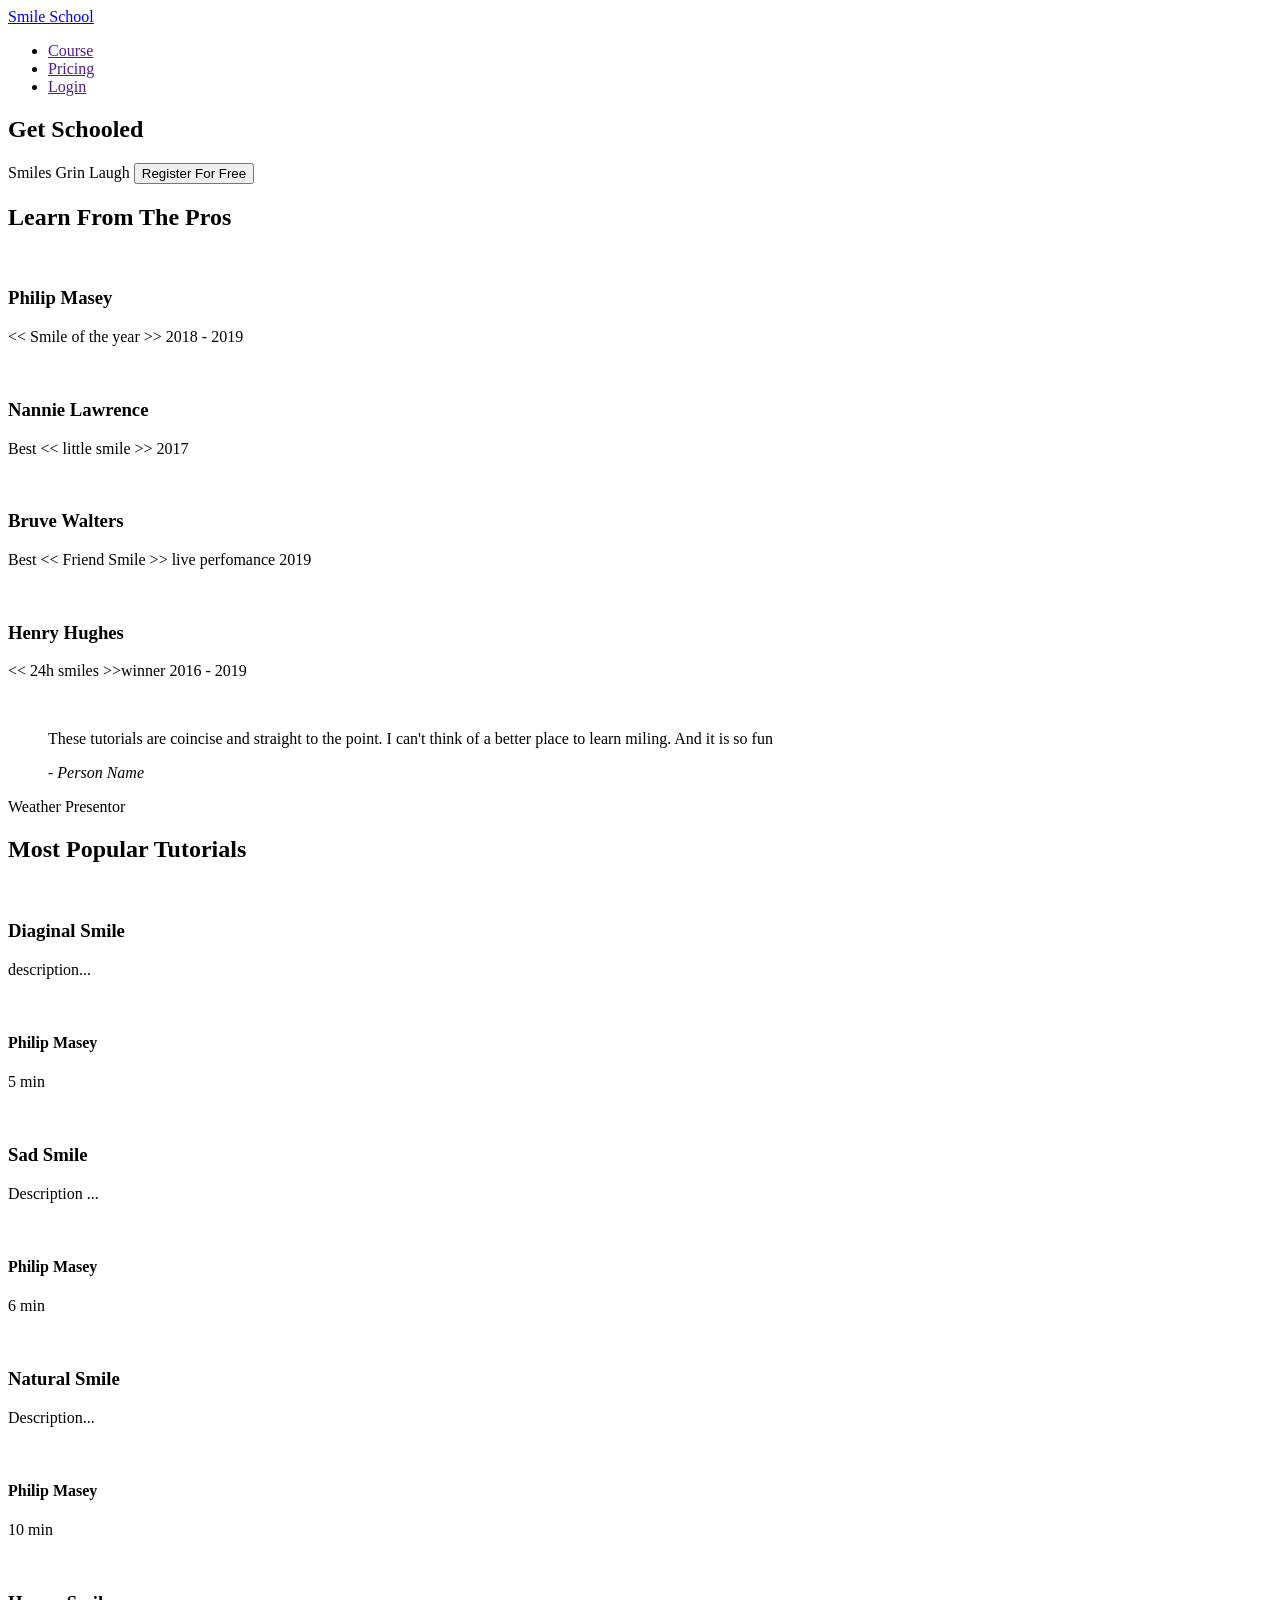
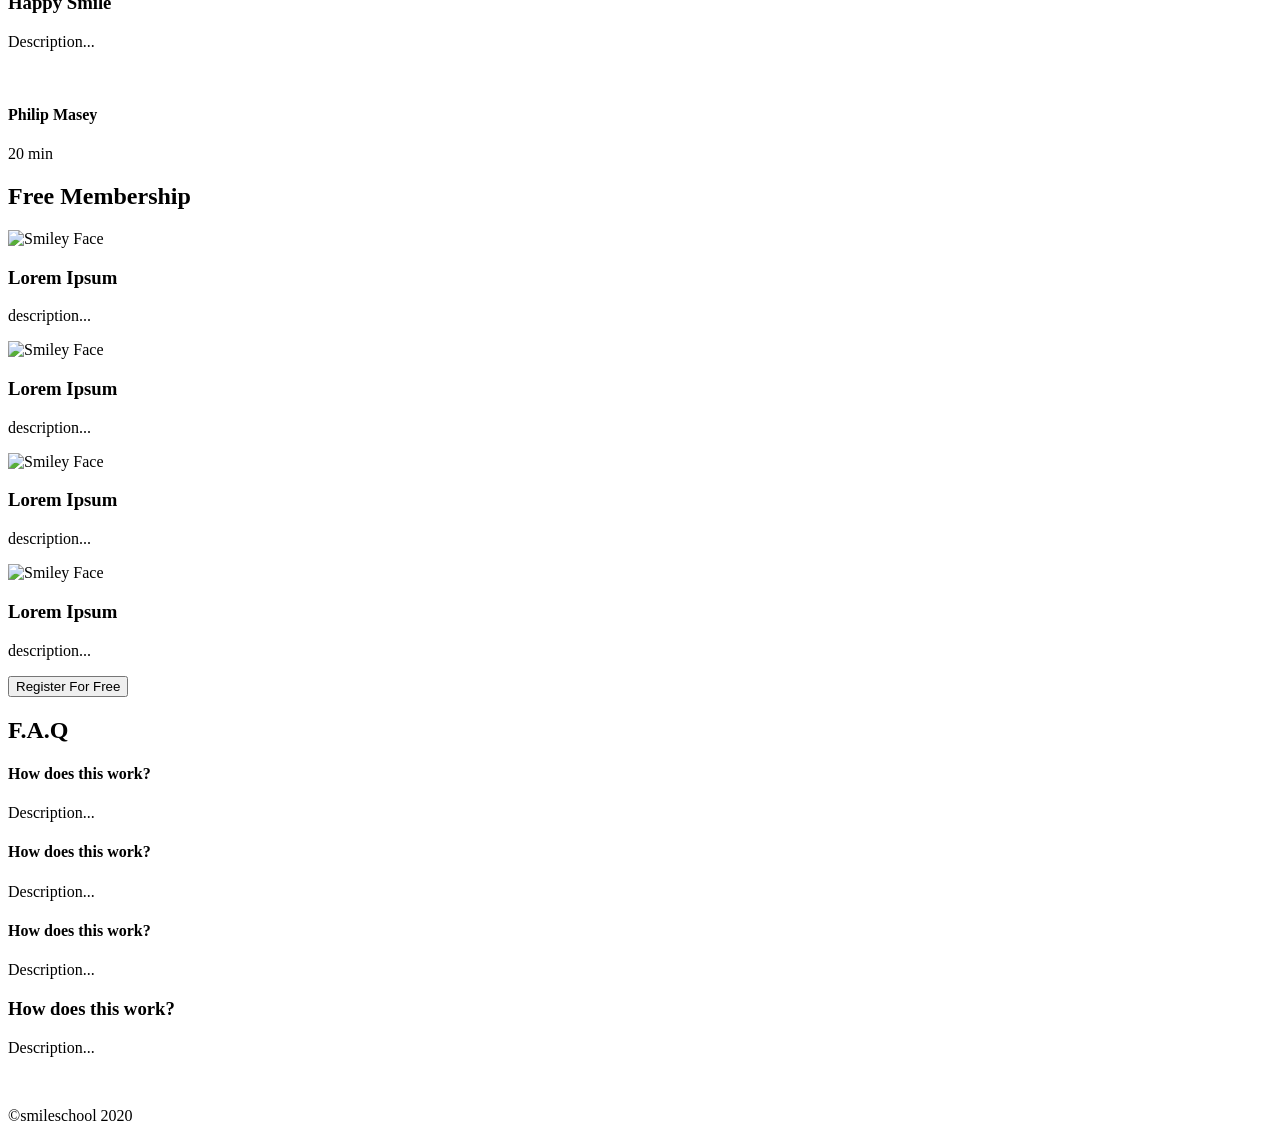
==== css_advanced/index.html @ c89178c9 "Add the html file and code." ====
<!DOCTYPE html>
<html lang="en">
    <head>
        <meta charset="utf-8">
        <meta name="viewport" content="width=device-width, initial-scale=1.0">
        <title>Smile School</title>
        <link rel="stylesheet" href="styles.css">
    </head>
    <body>
        <header>
            <nav>
                <a href=" " target="_blank">
                    <img src="" alt="">Smile School
                </a>
                <ul>
                    <li>
                        <a href="" target="_blank" >Course</a>
                    </li>
                    <li>
                        <a href="" target="_blank" >Pricing</a>
                    </li>
                    <li>
                        <a href="" target="_blank" >Login</a>
                    </li>
                </ul>
            </nav>
        </header>
        <main>
            <section class="Banner">
                <div>
                    <h1>Get Schooled</h1>
                    <span>Smiles</span>
                    <span>Grin</span>
                    <span>Laugh</span>
                    <button type="submit">Register For Free</button>
                </div>
                <div>
                <h2>Learn From The Pros</h2>
                    <div>
                        <img src="" alt="">
                        <h3>Philip Masey</h3>
                        <p><< Smile of the year >> 2018 - 2019</p>
                    </div>
                    <div>
                        <img src="" alt="">
                        <h3>Nannie Lawrence</h3>
                        <p>Best << little smile >> 2017</p>
                    </div>
                    <div>
                        <img src="" alt="">
                        <h3>Bruve Walters</h3>
                        <p>Best << Friend Smile >> live perfomance 2019</p>
                    </div>
                    <div>
                        <img src="" alt="">
                        <h3>Henry Hughes</h3>
                        <p><< 24h smiles >>winner 2016 - 2019</p>
                    </div>
                </div>
            </section>
            <section class="Quote">
                <div>
                    <img src="" alt="">
                    <div>
                        <blockquote>
                            <p>These tutorials are coincise and straight to the point. I can't think of a better place to learn miling. And it is so fun</p>
                            <footer>
                                <cite> - Person Name </cite>
                            </footer>
                        </blockquote>
                        <p>Weather Presentor</p>
                    </div>
                </div>
            </section>
            <section class="videoes-section">
                <h2>Most Popular Tutorials</h2>
                <div>
                    <div id="video1">
                        <img src="" alt="">
                        <h3>Diaginal Smile</h3>
                        <p>description...</p>
                        <div>
                            <img src="" alt="">
                            <h4>Philip Masey</h4>
                        </div>
                        <div>
                            <div>
                                <i class="fa-solid fa-star"></i>
                                <i class="fa-solid fa-star"></i>
                                <i class="fa-solid fa-star"></i>
                                <i class="fa-solid fa-star"></i>
                                <i class="fa-solid fa-star"></i>
                            </div>
                            <p>5 min</p>
                        </div>
                    </div>
                    <div id="video2">
                        <img src="" alt="">
                        <h3>Sad Smile</h3>
                        <p>Description ...</p>
                        <div>
                            <img src="" alt="">
                            <h4>Philip Masey</h4>
                        </div>
                        <div>
                            <div>
                                <i class="fa-solid fa-star"></i>
                                <i class="fa-solid fa-star"></i>
                                <i class="fa-solid fa-star"></i>
                                <i class="fa-solid fa-star"></i>
                                <i class="fa-solid fa-star"></i>
                            </div>
                            <p>6 min</p>
                        </div>
                    </div>
                    <div id="video3">
                        <img src="" alt="">
                        <h3>Natural Smile</h3>
                        <p>Description...</p>
                        <div>
                            <img src="" alt="">
                            <h4>Philip Masey</h4>
                        </div>
                        <div>
                            <div>
                                <i class="fa-solid fa-star"></i>
                                <i class="fa-solid fa-star"></i>
                                <i class="fa-solid fa-star"></i>
                                <i class="fa-solid fa-star"></i>
                                <i class="fa-solid fa-star"></i>
                            </div>
                            <p>10 min</p>
                        </div>
                    </div>
                    <div id="video4">
                        <img src="" alt="">
                        <h3>Happy Smile</h3>
                        <p>Description...</p>
                        <div>
                            <img src="" alt="">
                            <h4>Philip Masey</h4>
                        </div>
                        <div>
                            <div>
                                <i class="fa-solid fa-star"></i>
                                <i class="fa-solid fa-star"></i>
                                <i class="fa-solid fa-star"></i>
                                <i class="fa-solid fa-star"></i>
                                <i class="fa-solid fa-star"></i>
                            </div>
                            <p>20 min</p>
                        </div>
                    </div>
                </div>
            </section>
            <section class="Membership">
                <h2>Free Membership</h2>
                <div>
                    <div>
                        <img src="" alt="Smiley Face">
                        <h3>Lorem Ipsum</h3>
                        <p>description...</p>
                    </div>
                    <div>
                        <img src="" alt="Smiley Face">
                        <h3>Lorem Ipsum</h3>
                        <p>description...</p>
                    </div>
                    <div>
                        <img src="" alt="Smiley Face">
                        <h3>Lorem Ipsum</h3>
                        <p>description...</p>
                    </div>
                    <div>
                        <img src="" alt="Smiley Face">
                        <h3>Lorem Ipsum</h3>
                        <p>description...</p>
                    </div>
                </div>
                <button type="submit">Register For Free</button>
            </section>
            <section class="faq">
                <h2>F.A.Q</h2>
                <div>
                    <div class="row block">
                        <div class="item block">
                            <h4>How does this work?</h4>
                            <p>Description...</p>
                        </div>
                        <div class="item block">
                            <h4>How does this work?</h4>
                            <p>Description...</p>
                        </div>
                    </div>
                    <div class="row block">
                        <div class="item block">
                            <h4>How does this work?</h4>
                            <p>Description...</p>
                        </div>
                        <div class="item block">
                            <h3>How does this work?</h3>
                            <p>Description...</p>
                        </div>
                    </div>  
                </div>
            </section>
        </main>
        <footer>
            <section class="footer-content">
                <div class="row block">
                    <img src="" alt="">
                    <div>
                        <i class="fa-brands fa-facebook"></i>
                        <i class="fa-brands fa-tumblr"></i>
                        <i class="fa-brands fa-x"></i>
                    </div>
                </div>
                <p>©smileschool 2020</p>
            </section>    
        </footer>
    </body>
</html>
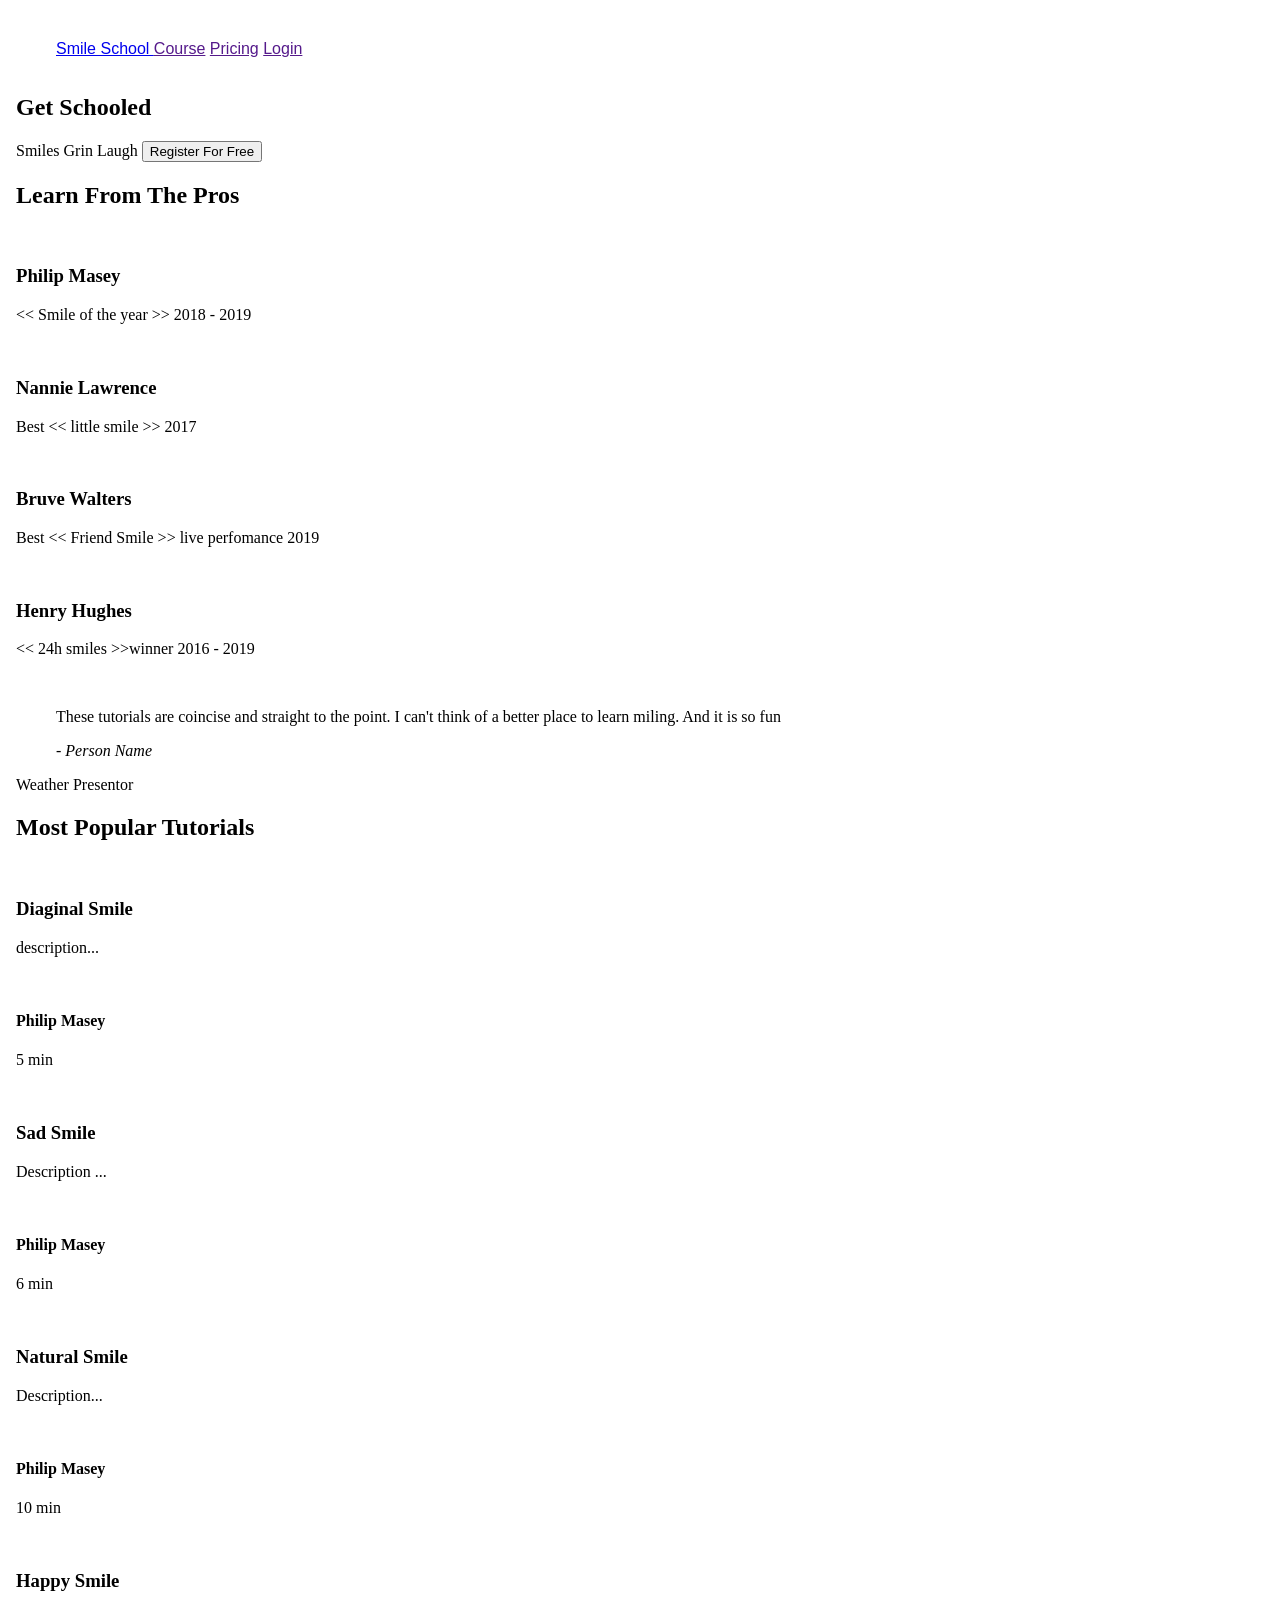
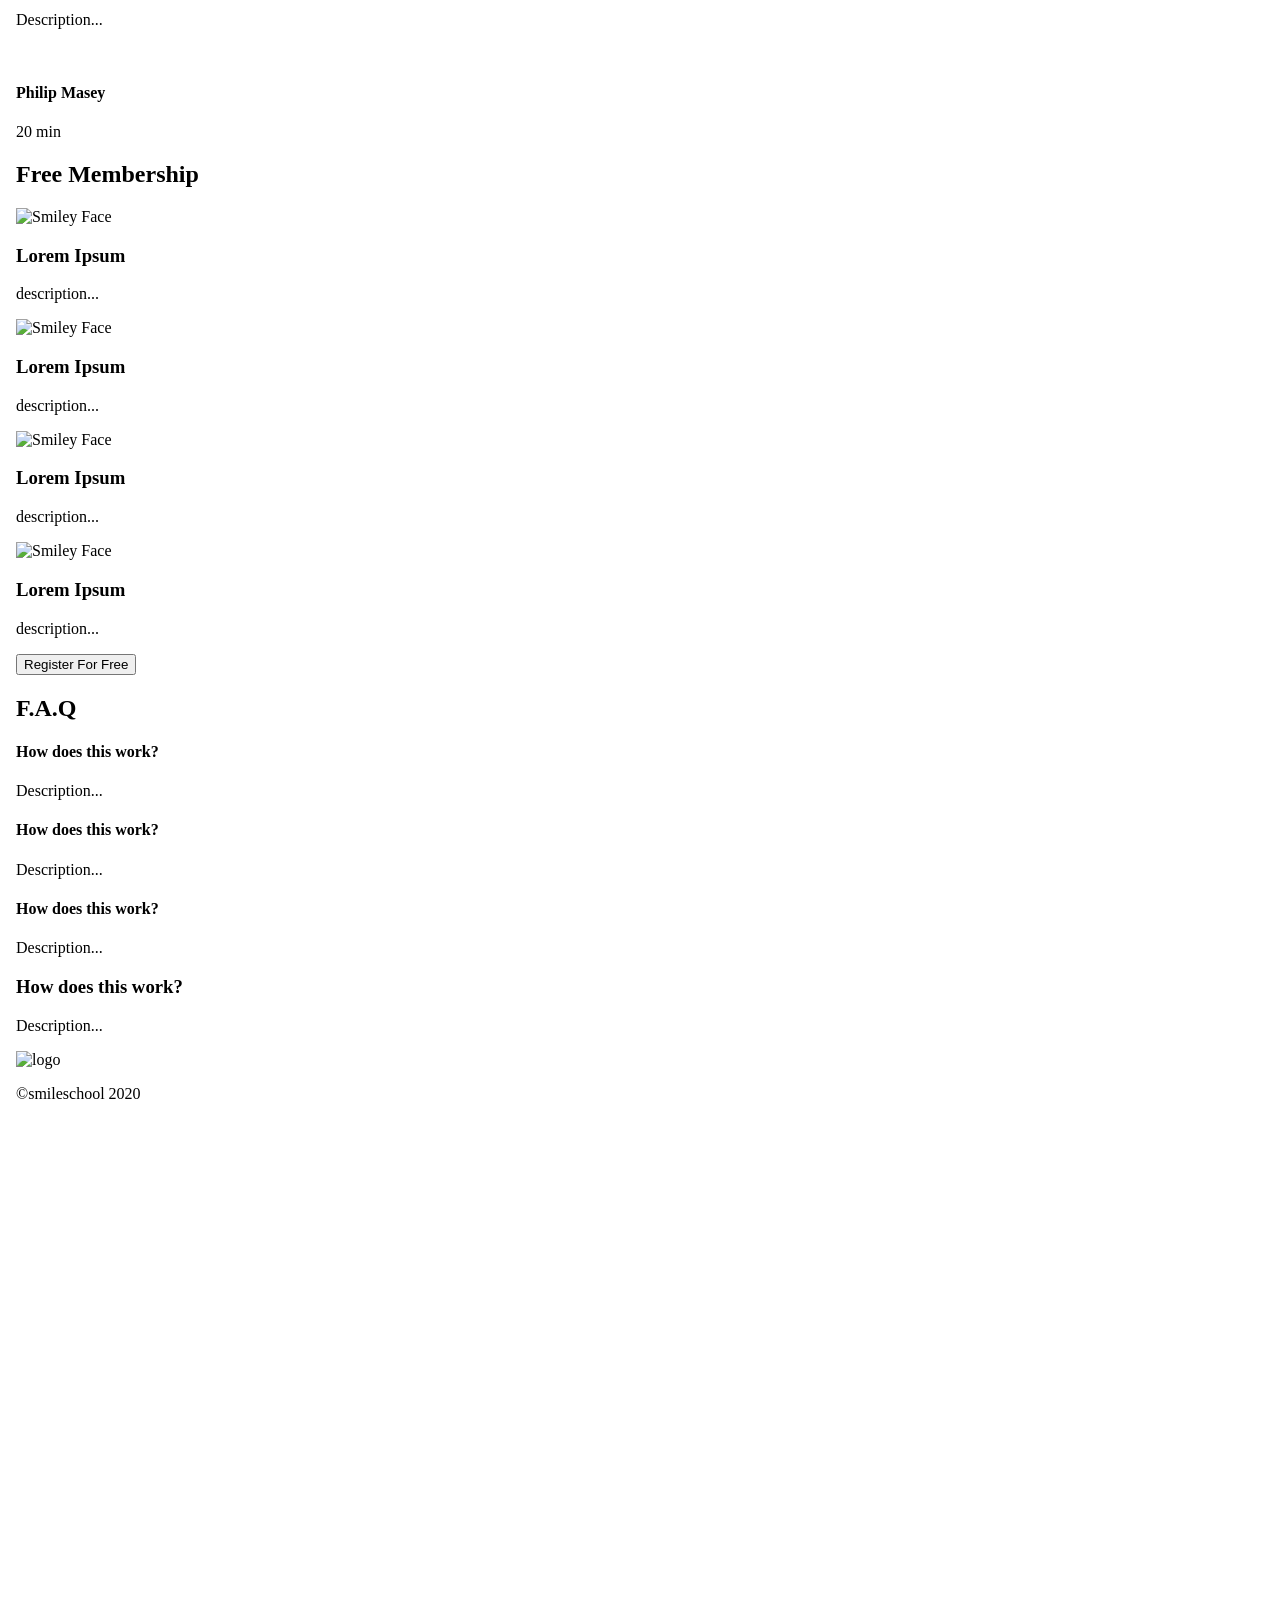
==== commit c18516b5: "Confirmation commit" ====
--- a/css_advanced/index.html
+++ b/css_advanced/index.html
@@ -3,16 +3,19 @@
     <head>
         <meta charset="utf-8">
         <meta name="viewport" content="width=device-width, initial-scale=1.0">
+        <script src="https://kit.fontawesome.com/4a2b055604.js" crossorigin="anonymous"> </script>
         <title>Smile School</title>
         <link rel="stylesheet" href="styles.css">
     </head>
     <body>
-        <header>
+        <header class="header-container">
             <nav>
-                <a href=" " target="_blank">
-                    <img src="" alt="">Smile School
-                </a>
                 <ul>
+                    <li>
+                        <a href=" " target="_blank">
+                            <img src="" alt="">Smile School
+                        </a>
+                    </li>
                     <li>
                         <a href="" target="_blank" >Course</a>
                     </li>
@@ -208,7 +211,7 @@
         <footer>
             <section class="footer-content">
                 <div class="row block">
-                    <img src="" alt="">
+                    <img src="https://fakeimg.pl/250x250?text=Sample+Logo" alt="logo">
                     <div>
                         <i class="fa-brands fa-facebook"></i>
                         <i class="fa-brands fa-tumblr"></i>
--- a/css_advanced/styles.css
+++ b/css_advanced/styles.css
@@ -0,0 +1,24 @@
+body{
+    background-color: #ffffff;
+    padding-left: 8px;
+    padding-right: 8px;
+    padding-top: 16px;
+    padding-bottom: 16px;
+    width: 1440px;
+    height: 3718px;
+}
+
+.header-container{
+    display: flex;
+    justify-content: space-between;
+    align-items: baseline;
+    color: #ffffff;
+    font-family: Arial, Helvetica, sans-serif;
+}
+
+ul li{
+    list-style: none;
+    display: inline;
+    margin: 0px, 20px, 0px, 0px;
+}
+
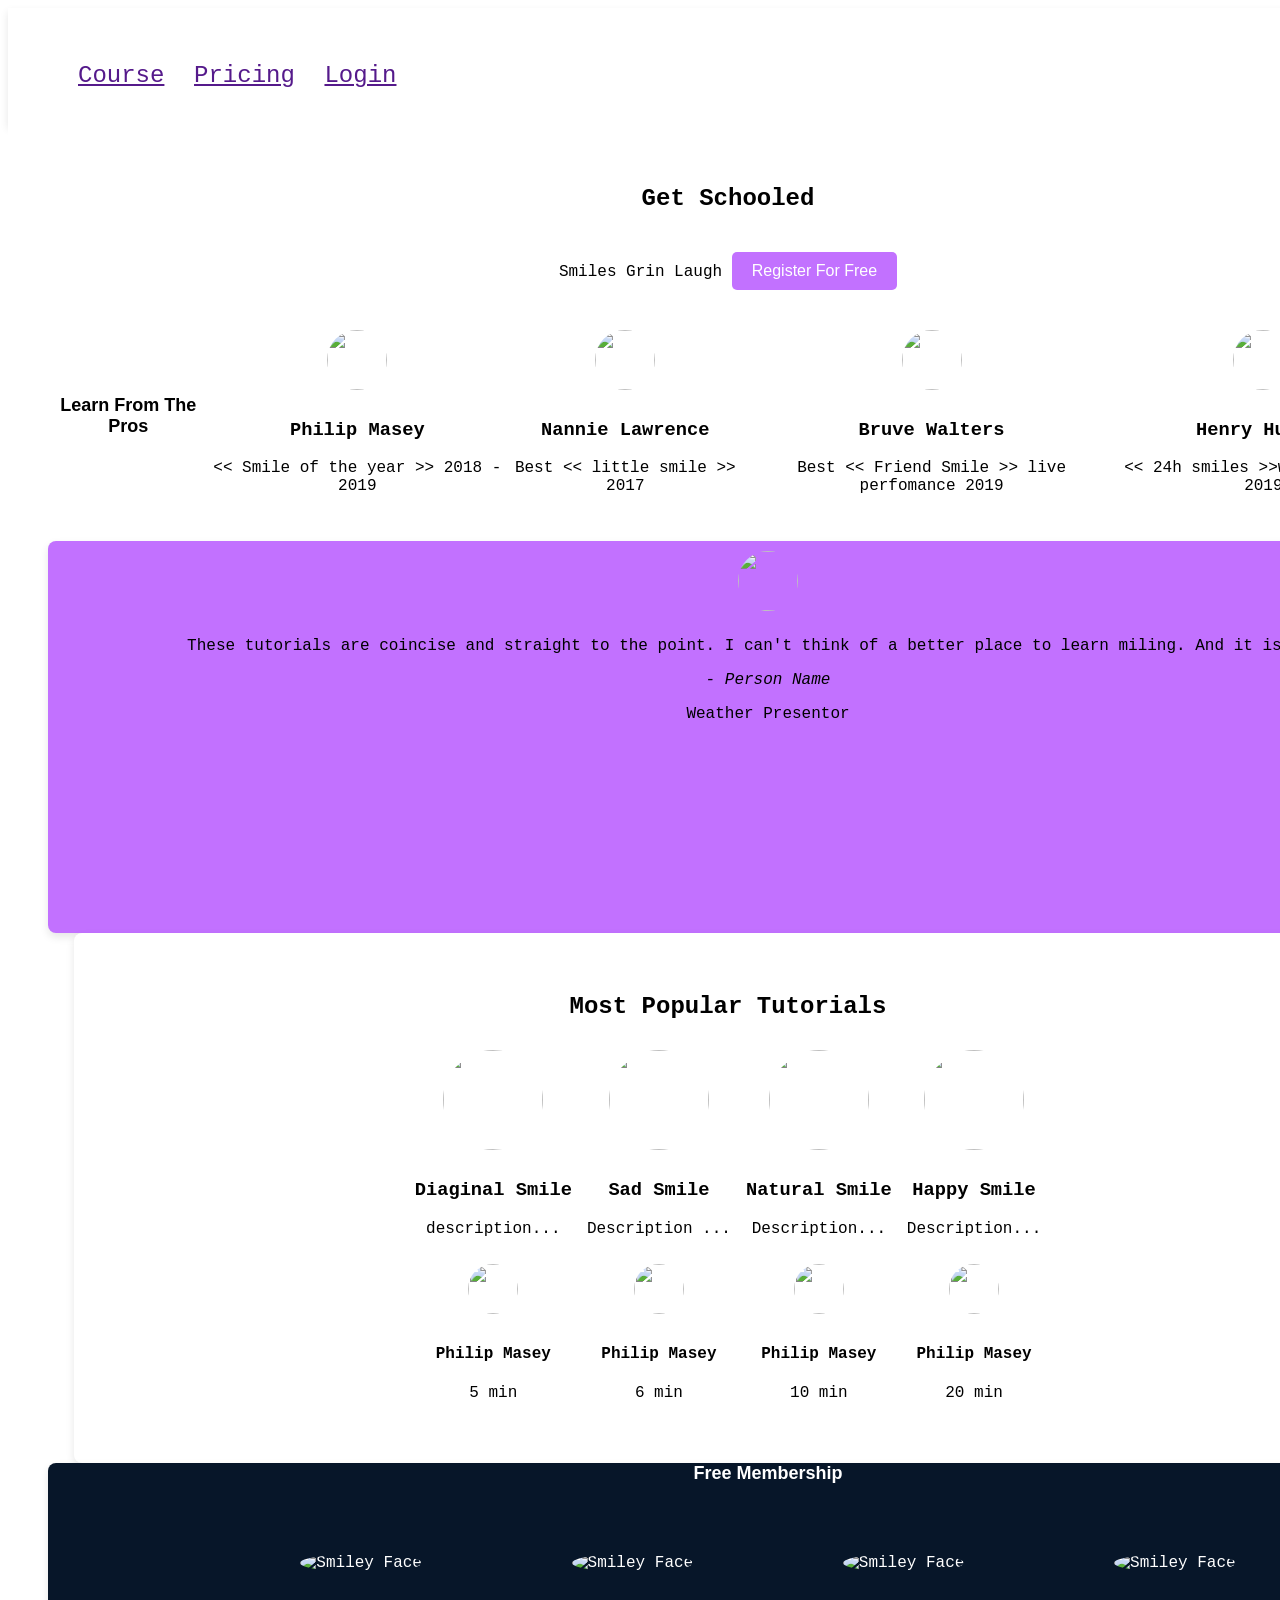
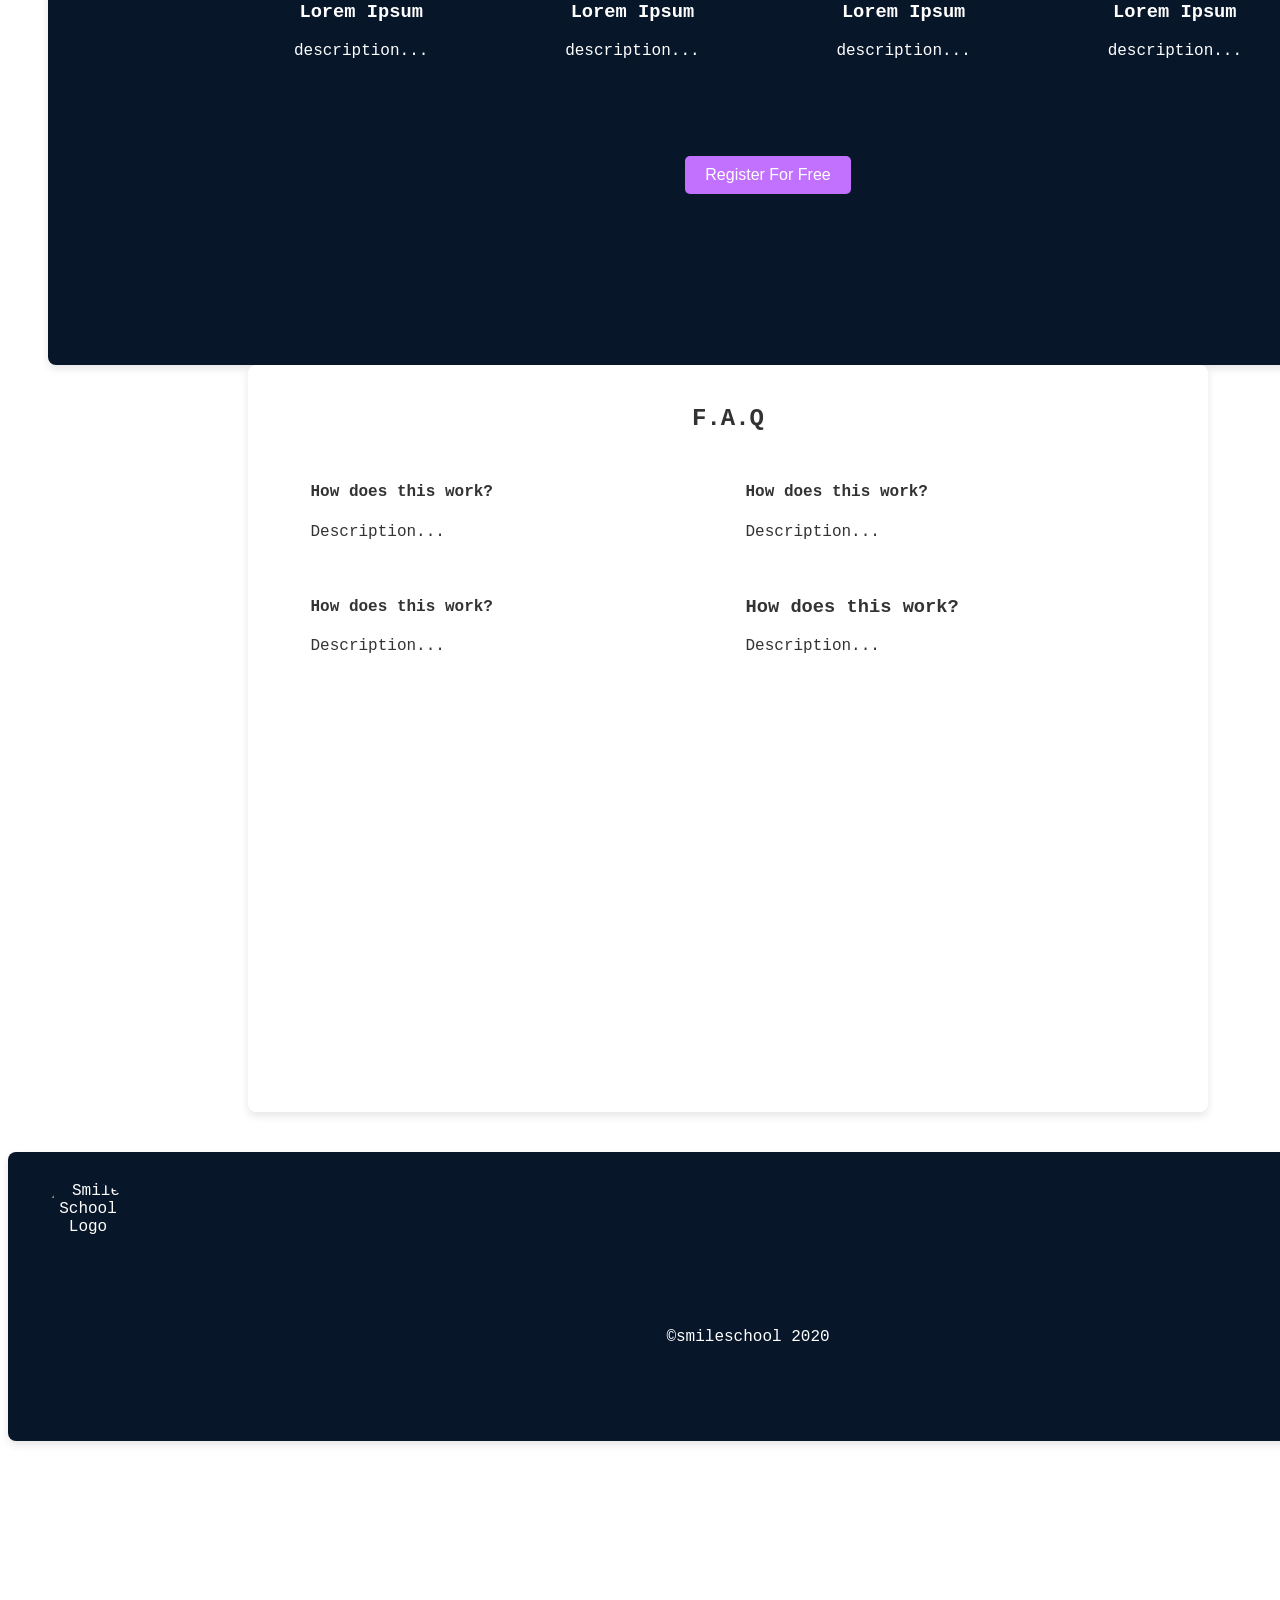
==== commit bd963d19: "Another Commit" ====
--- a/css_advanced/index.html
+++ b/css_advanced/index.html
@@ -10,14 +10,10 @@
     <body>
         <header class="header-container">
             <nav>
+                <img src="" alt="">Smile School
                 <ul>
                     <li>
-                        <a href=" " target="_blank">
-                            <img src="" alt="">Smile School
-                        </a>
-                    </li>
-                    <li>
-                        <a href="" target="_blank" >Course</a>
+                        <a href="" target="_blank" > Course</a>
                     </li>
                     <li>
                         <a href="" target="_blank" >Pricing</a>
@@ -28,17 +24,17 @@
                 </ul>
             </nav>
         </header>
-        <main>
+        <main class="main-container">
             <section class="Banner">
                 <div>
                     <h1>Get Schooled</h1>
                     <span>Smiles</span>
                     <span>Grin</span>
                     <span>Laugh</span>
-                    <button type="submit">Register For Free</button>
-                </div>
-                <div>
-                <h2>Learn From The Pros</h2>
+                    <button type="submit" class="banner-button">Register For Free</button>
+                </div>
+                <div class="instructor-info">
+                    <h2>Learn From The Pros</h2>
                     <div>
                         <img src="" alt="">
                         <h3>Philip Masey</h3>
@@ -61,28 +57,28 @@
                     </div>
                 </div>
             </section>
-            <section class="Quote">
+            <section class="testimonials">
                 <div>
                     <img src="" alt="">
-                    <div>
+                    <div class="quote-container">
                         <blockquote>
                             <p>These tutorials are coincise and straight to the point. I can't think of a better place to learn miling. And it is so fun</p>
                             <footer>
                                 <cite> - Person Name </cite>
+                                <p>Weather Presentor</p>
                             </footer>
                         </blockquote>
-                        <p>Weather Presentor</p>
-                    </div>
-                </div>
-            </section>
-            <section class="videoes-section">
+                    </div>
+                </div>
+            </section>
+            <section class="tutorials">
                 <h2>Most Popular Tutorials</h2>
-                <div>
-                    <div id="video1">
+                <div class="row-block">
+                    <div class="video">
                         <img src="" alt="">
                         <h3>Diaginal Smile</h3>
                         <p>description...</p>
-                        <div>
+                        <div class="instructor-profile">
                             <img src="" alt="">
                             <h4>Philip Masey</h4>
                         </div>
@@ -97,11 +93,11 @@
                             <p>5 min</p>
                         </div>
                     </div>
-                    <div id="video2">
+                    <div class="video">
                         <img src="" alt="">
                         <h3>Sad Smile</h3>
                         <p>Description ...</p>
-                        <div>
+                        <div class="instructor-profile">
                             <img src="" alt="">
                             <h4>Philip Masey</h4>
                         </div>
@@ -116,11 +112,11 @@
                             <p>6 min</p>
                         </div>
                     </div>
-                    <div id="video3">
+                    <div class="video">
                         <img src="" alt="">
                         <h3>Natural Smile</h3>
                         <p>Description...</p>
-                        <div>
+                        <div class="instructor-profile">
                             <img src="" alt="">
                             <h4>Philip Masey</h4>
                         </div>
@@ -135,11 +131,11 @@
                             <p>10 min</p>
                         </div>
                     </div>
-                    <div id="video4">
+                    <div class="video">
                         <img src="" alt="">
                         <h3>Happy Smile</h3>
                         <p>Description...</p>
-                        <div>
+                        <div class="instructor-profile">
                             <img src="" alt="">
                             <h4>Philip Masey</h4>
                         </div>
@@ -156,51 +152,51 @@
                     </div>
                 </div>
             </section>
-            <section class="Membership">
+            <section class="free-membership">
                 <h2>Free Membership</h2>
                 <div>
-                    <div>
-                        <img src="" alt="Smiley Face">
-                        <h3>Lorem Ipsum</h3>
-                        <p>description...</p>
-                    </div>
-                    <div>
-                        <img src="" alt="Smiley Face">
-                        <h3>Lorem Ipsum</h3>
-                        <p>description...</p>
-                    </div>
-                    <div>
-                        <img src="" alt="Smiley Face">
-                        <h3>Lorem Ipsum</h3>
-                        <p>description...</p>
-                    </div>
-                    <div>
-                        <img src="" alt="Smiley Face">
-                        <h3>Lorem Ipsum</h3>
-                        <p>description...</p>
-                    </div>
-                </div>
-                <button type="submit">Register For Free</button>
+                    <div class="membership-plans">
+                        <img src="" alt="Smiley Face">
+                        <h3>Lorem Ipsum</h3>
+                        <p>description...</p>
+                    </div>
+                    <div class="membership-plans">
+                        <img src="" alt="Smiley Face">
+                        <h3>Lorem Ipsum</h3>
+                        <p>description...</p>
+                    </div>
+                    <div class="membership-plans">
+                        <img src="" alt="Smiley Face">
+                        <h3>Lorem Ipsum</h3>
+                        <p>description...</p>
+                    </div>
+                    <div class="membership-plans">
+                        <img src="" alt="Smiley Face">
+                        <h3>Lorem Ipsum</h3>
+                        <p>description...</p>
+                    </div>
+                </div>
+                <button type="submit" id="register-button">Register For Free</button>
             </section>
             <section class="faq">
                 <h2>F.A.Q</h2>
                 <div>
-                    <div class="row block">
-                        <div class="item block">
+                    <div class="row-block">
+                        <div class="item-block">
                             <h4>How does this work?</h4>
                             <p>Description...</p>
                         </div>
-                        <div class="item block">
+                        <div class="item-block">
                             <h4>How does this work?</h4>
                             <p>Description...</p>
                         </div>
                     </div>
-                    <div class="row block">
-                        <div class="item block">
+                    <div class="row-block">
+                        <div class="item-block">
                             <h4>How does this work?</h4>
                             <p>Description...</p>
                         </div>
-                        <div class="item block">
+                        <div class="item-block">
                             <h3>How does this work?</h3>
                             <p>Description...</p>
                         </div>
@@ -209,10 +205,10 @@
             </section>
         </main>
         <footer>
-            <section class="footer-content">
+            <section class="footer-contents">
                 <div class="row block">
-                    <img src="https://fakeimg.pl/250x250?text=Sample+Logo" alt="logo">
-                    <div>
+                    <img src="C:\Users\HP\Downloads\css images\CSS Advanced\smile.png" alt="Smile School Logo">
+                    <div class="brand-tags">
                         <i class="fa-brands fa-facebook"></i>
                         <i class="fa-brands fa-tumblr"></i>
                         <i class="fa-brands fa-x"></i>
--- a/css_advanced/styles.css
+++ b/css_advanced/styles.css
@@ -1,24 +1,253 @@
 body{
     background-color: #ffffff;
-    padding-left: 8px;
-    padding-right: 8px;
-    padding-top: 16px;
-    padding-bottom: 16px;
     width: 1440px;
     height: 3718px;
 }
-
+ 
 .header-container{
+    color: #ffffff;
+    padding: 20px;
+    box-shadow: 0 4px 8px rgba(0, 0, 0, 0.1);
+    padding: 20px;
+    margin: auto;
+    font-family: 'Courier New', Courier, monospace;
+}
+
+.header-container h1{
+    font-size: 32px;
+    font-weight: bold;
+    margin: 0;
+    text-align: center;
+} 
+
+
+.header-container ul li{
+    display: inline-flex;
+    text-align: right;
+    align-items: flex-end;
+    justify-content: right;
+    gap: 10px;
+    color: #ffffff;
+    font-size: 24px;
+    cursor: pointer;
+    margin: 0 10px;
+}
+
+
+
+.main-container{
+    align-items: center;
+    display: block;
+    background-color: #ffffff;
+    background-image: url();
+    font-family: 'Courier New', Courier, monospace;
+    font-size: medium;
+    text-align: center;
+    padding: 40px;
+    margin: auto;
+}
+
+.main-container img{
+    height: 60px;
+    width: 60px;
+    border-radius: 50%;
+    margin: 10px;
+    object-fit: cover;
+}
+
+.instructor-info h2{
+    text-align: center;
+    font-family: 'Franklin Gothic Medium', 'Arial Narrow', Arial, sans-serif;
+    font-weight: bold;
+    font-size: large;
+    margin: auto;
+}
+
+.instructor-info{
+    margin-top: 30px;
+    margin-bottom: 30px;
     display: flex;
-    justify-content: space-between;
-    align-items: baseline;
-    color: #ffffff;
-    font-family: Arial, Helvetica, sans-serif;
-}
-
-ul li{
-    list-style: none;
+    flex-direction: row;
+}
+
+.banner-button{
+    background-color: #C271FF;
+    color: #ffffff;
+    font-size: medium;
+    padding: 10px 20px;
+    border: none;
+    border-radius: 5px;
+    cursor: pointer;
+    margin-top: 20px;
+}
+
+.testimonials{
+    background-color: #C271FF;
+    width: 1440px;
+    height: 392px;
+    margin: auto;
+    box-shadow: 0 4px 8px rgba(0, 0, 0, 0.1);
+    border-radius: 8px;
+    font-size: medium;
+    color: #000000;
+}
+
+.testimonials img{
+    height: 60px;
+    width: 60px;
+    border-radius: 50%;
+    margin: 10px;
+    object-fit: cover;
     display: inline;
-    margin: 0px, 20px, 0px, 0px;
-}
-
+}
+
+.tutorials{
+    background-color: #ffffff;
+    width: 1228px;
+    height: 450px;
+    margin: auto;
+    box-shadow: 0 4px 8px rgba(0, 0, 0, 0.1);
+    border-radius: 8px;
+    font-family: 'Courier New', Courier, monospace;
+    font-size: medium;
+    text-align: center;
+    padding: 40px;
+
+}
+.video img{
+    height: 100px;
+    width: 100px;
+    margin: 10px;
+    object-fit: cover;
+}
+
+.instructor-profile img{
+    height: 50px;
+    width: 50px;
+    border-radius: 50%;
+    margin: 10px;
+    object-fit: cover;
+}
+
+.free-membership h2{
+    text-align: center;
+    font-family: 'Franklin Gothic Medium', 'Arial Narrow', Arial, sans-serif;
+    font-weight: bold;
+    font-size: large;
+    margin: auto;
+
+}
+
+.free-membership{
+    color: #ffffff;
+    background-color: #071629;
+    width: 1440px;
+    height: 502px;
+    margin: auto;
+    box-shadow: 0 4px 8px rgba(0, 0, 0, 0.1);
+    border-radius: 8px;
+    font-family: 'Courier New', Courier, monospace;
+    font-size: medium;
+    text-align: center;
+}
+
+.membership-plans{
+    display: inline-block;
+    margin: 30px;
+    padding: 30px;
+    gap: 15px;
+}
+
+#register-button{
+    background-color: #C271FF;
+    color: #ffffff;
+    font-size: medium;
+    padding: 10px 20px;
+    border: none;
+    border-radius: 5px;
+    cursor: pointer;
+    margin-top: 20px;
+}
+
+.faq{
+    background-color: #ffffff;
+    width: 920px;
+    height: 707px;
+    margin: auto;
+    padding: 20px;
+    box-shadow: 0 4px 8px rgba(0, 0, 0, 0.1);
+    border-radius: 8px;
+    font-family: 'Courier New', Courier, monospace;
+    font-size: medium;
+    color: #333;
+    text-align: center;
+
+}
+
+.row-block{
+    display: flex;
+    flex-direction: row;
+    align-items: center;
+    justify-content: center;
+    gap: 15px;
+
+}
+.item-block{
+    display: block;
+    width: 400px;
+    text-align: left;
+    margin: 10px;
+}
+
+
+.footer-contents{
+    background-color: #071629;
+    color: #ffffff;
+    text-align: center;
+    padding: 20px;
+    font-size: medium;
+    width: 1440px;
+    height: 249px;
+    margin: auto;
+    box-shadow: 0 4px 8px rgba(0, 0, 0, 0.1);
+    border-radius: 8px;
+    font-family: 'Courier New', Courier, monospace;
+    font-size: medium;
+}
+
+.brand-tags{
+    display:flex;
+    flex-direction: row;
+    align-items: flex-end;
+    justify-content: right;
+    gap: 10px;
+    color: #ffffff;
+    font-size: 24px;
+    cursor: pointer;
+    margin: 0 10px;
+}
+
+.footer-contents i{
+    margin: 10px;
+
+}
+
+
+.footer-contents img{
+    display: flex;
+    flex-direction: row;
+    justify-content: left;
+    align-items: flex-start;
+    height: 100px;
+    width: 100px;
+    margin: 10px;
+    border-radius: 50%;
+    object-fit: cover;
+}
+
+.footer-contents p{
+    color: #ffffff;
+    align-items: center;
+    justify-content: center;
+    text-align: center;
+}
